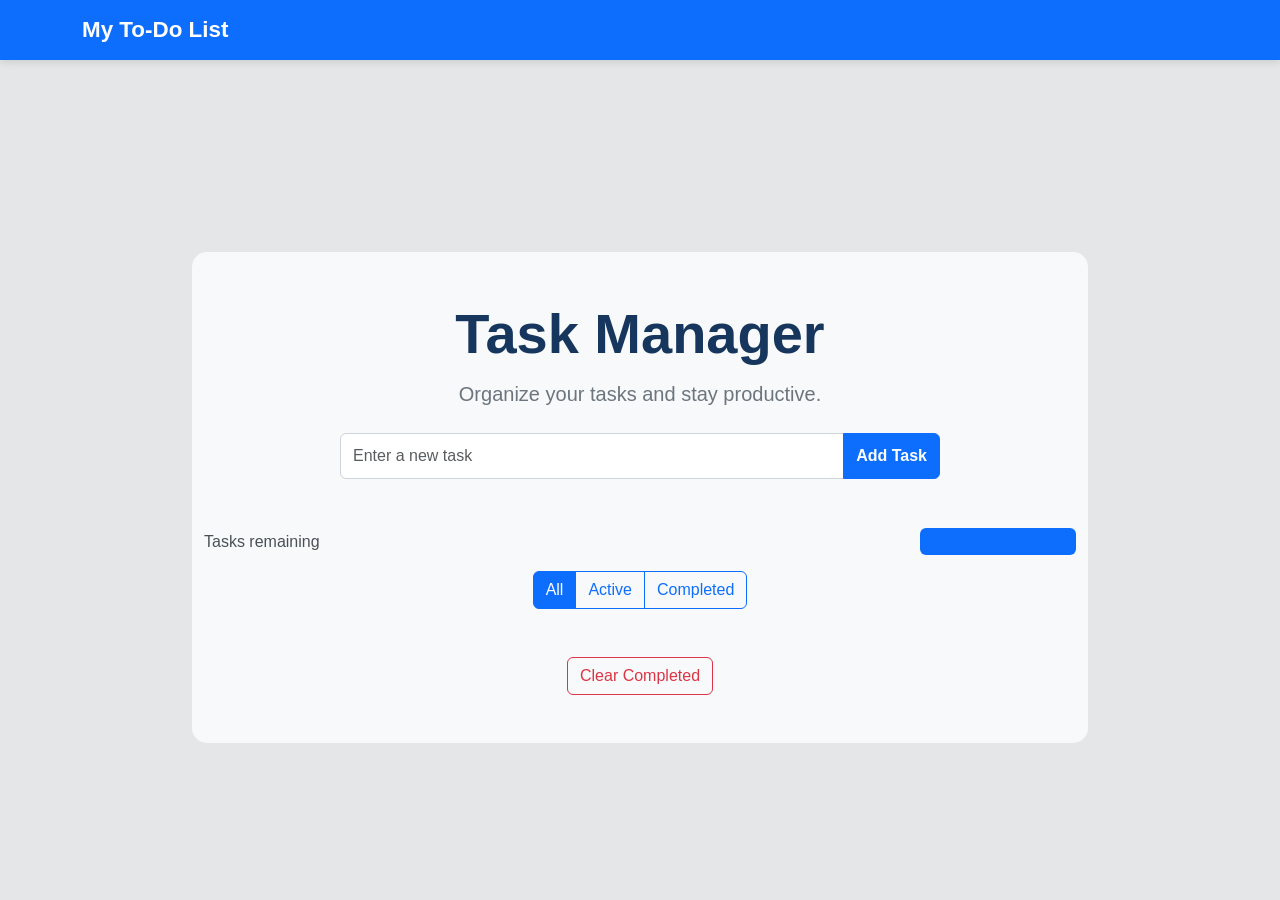
==== To-Do-List/index.html @ abea0eb9 "Add To-Do List" ====
<!doctype html>
<html lang="en">

<head>
    <meta charset="utf-8">
    <meta name="viewport" content="width=device-width, initial-scale=1">

    <title>To-Do List</title>

    <link
        href="https://cdn.jsdelivr.net/npm/bootstrap@5.3.8/dist/css/bootstrap.min.css"
        rel="stylesheet"
        integrity="sha384-sRIl4kxILFvY47J16cr9ZwB07vP4J8+LH7qKQnuqkuIAvNWLzeN8tE5YBujZqJLB"
        crossorigin="anonymous">

    <link rel="stylesheet" href="style.css">
</head>

<body>
    
    <nav class="navbar bg-primary">
        <div class="container">
            <a class="navbar-brand text-white" href="index.html">
                My To-Do List
            </a>
        </div>
    </nav>

    <main>
        <article>
            <section id="home" class="bg-light text-center py-5">

                <div class="container">

                    <!-- Heading -->
                    <h1 class="display-4">
                        <b>Task Manager</b>
                    </h1>

                    <p class="lead">
                        Organize your tasks and stay productive.
                    </p>

                    <!-- Input form -->
                    <form id="taskForm" class="task-form mx-auto mt-4">
                        <div class="input-group">
                            <input
                                type="text"
                                class="form-control"
                                id="taskInput"
                                placeholder="Enter a new task"
                                aria-label="Enter a new task">

                            <button type="submit" class="btn btn-primary">
                                Add Task
                            </button>
                        </div>
                    </form>

                    <!-- Validation message -->
                    <p
                        id="errorMessage"
                        class="text-danger mt-2"
                        role="alert">
                    </p>

                    <!-- Task counter -->
                    <div class="d-flex justify-content-between align-items-center mt-4">
                        <p class="remaining-tasks mb-0">
                            Tasks remaining
                        </p>

                        <span id="taskCounter" class="badge bg-primary fs-6">
                            0 remaining tasks
                        </span>
                    </div>
                    

                    <!-- Task filters -->
                    <div
                        class="btn-group mt-3"
                        role="group"
                        aria-label="Filter tasks">

                        <input
                            type="radio"
                            class="btn-check"
                            name="taskFilter"
                            id="filterAll"
                            value="all"
                            autocomplete="off"
                            checked>

                        <label class="btn btn-outline-primary" for="filterAll">
                            All
                        </label>

                        <input
                            type="radio"
                            class="btn-check"
                            name="taskFilter"
                            id="filterActive"
                            value="active"
                            autocomplete="off">

                        <label class="btn btn-outline-primary" for="filterActive">
                            Active
                        </label>

                        <input
                            type="radio"
                            class="btn-check"
                            name="taskFilter"
                            id="filterCompleted"
                            value="completed"
                            autocomplete="off">

                        <label class="btn btn-outline-primary" for="filterCompleted">
                            Completed
                        </label>

                    </div>

                    <!-- Task list -->
                    <ul
                        id="taskList"
                        class="list-group task-list mx-auto mt-4 text-start">
                    </ul>

                    <!-- Clear completed tasks -->
                    <button
                        type="button"
                        id="clearCompleted"
                        class="btn btn-outline-danger mt-4">
                        Clear Completed
                    </button>

                </div>
            </section>
        </article>
    </main>

    <!-- External JavaScript -->
    <script src="script.js"></script>

    <!-- Bootstrap JavaScript -->
    <script
        src="https://cdn.jsdelivr.net/npm/bootstrap@5.3.8/dist/js/bootstrap.bundle.min.js"
        integrity="sha384-FKyoEForCGlyvwx9Hj09JcYn3nv7wiPVlz7YYwJrWVcXK/BmnVDxM+D2scQbITxI"
        crossorigin="anonymous">
    </script>

</body>
</html>
---- To-Do-List/style.css ----
/* General page styling */
body {
    font-family: Arial, sans-serif;
    background-color: #e4e6e8;
    color: #212529;
    margin: 0;
    min-height: 100vh;
}

/* Navigation bar */
.navbar {
    box-shadow: 0 2px 8px rgba(0, 0, 0, 0.12);
}

.navbar-brand {
    font-size: 1.4rem;
    font-weight: bold;
}

/* Main section */
#home {
    margin:15% 15% 15%;
    background-color: #ffffff;
    border-radius: 15px;
    box-shadow:#212529 0 1px 0 rgba(0, 0, 0, 0.05);
}

/* Heading */
#home h1 {
    color: #17365d;
    font-weight: 700;
    margin-bottom: 12px;
}

#home .lead {
    color: #6c757d;
}

/* Input form */
.task-form {
    width: 100%;
    max-width: 600px;
}

.form-control {
    min-height: 46px;
    border: 1px solid #ced4da;
}

.form-control:focus {
    border-color: #86b7fe;
    box-shadow: 0 0 0 0.2rem rgba(13, 110, 253, 0.15);
}

/* Buttons */
.btn {
    transition: background-color 0.2s ease,
                transform 0.2s ease;
}

.btn-primary {
    font-weight: 600;
}

.btn-primary:hover {
    transform: translateY(-1px);
}

/* Validation message */
#errorMessage {
    font-size: 0.9rem;
    font-weight: 500;
    min-height: 1.2em;
}

/* Task counter */
.remaining-tasks {
    color: #495057;
}

#taskCounter {
    color: #0d6efd;
    font-weight: bold;
}

/* Filter buttons */
.btn-group {
    max-width: 100%;
}

.btn-outline-primary {
    font-weight: 500;
}

/* Task list */
.task-list {
    width: 100%;
    max-width: 600px;
    padding-left: 0;
}

/* Individual task items */
.task-list .list-group-item {
    display: flex;
    align-items: center;
    gap: 12px;
    padding: 14px 16px;
    overflow-wrap: anywhere;
}

/* Task text */
.task-text {
    flex: 1;
    min-width: 0;
}

/* Completed task appearance */
.task-text.completed {
    text-decoration: line-through;
    color: #6c757d;
}

/* Task checkbox */
.task-list input[type="checkbox"] {
    flex-shrink: 0;
    cursor: pointer;
}

/* Delete button */
.task-list .btn-danger {
    flex-shrink: 0;
}

/* Clear completed button */
#clearCompleted {
    font-weight: 500;
}

/* Mobile responsive styling */
@media (max-width: 576px) {
    #home {
        padding: 35px 12px;
    }

    #home h1 {
        font-size: 2rem;
    }

    #home .lead {
        font-size: 1rem;
    }

    .task-form,
    .task-list {
        max-width: 100%;
    }

    .input-group .btn {
        padding-left: 12px;
        padding-right: 12px;
    }

    .task-list .list-group-item {
        padding: 12px 10px;
        gap: 8px;
    }

    .task-list .btn {
        font-size: 0.85rem;
        padding: 5px 8px;
    }
}
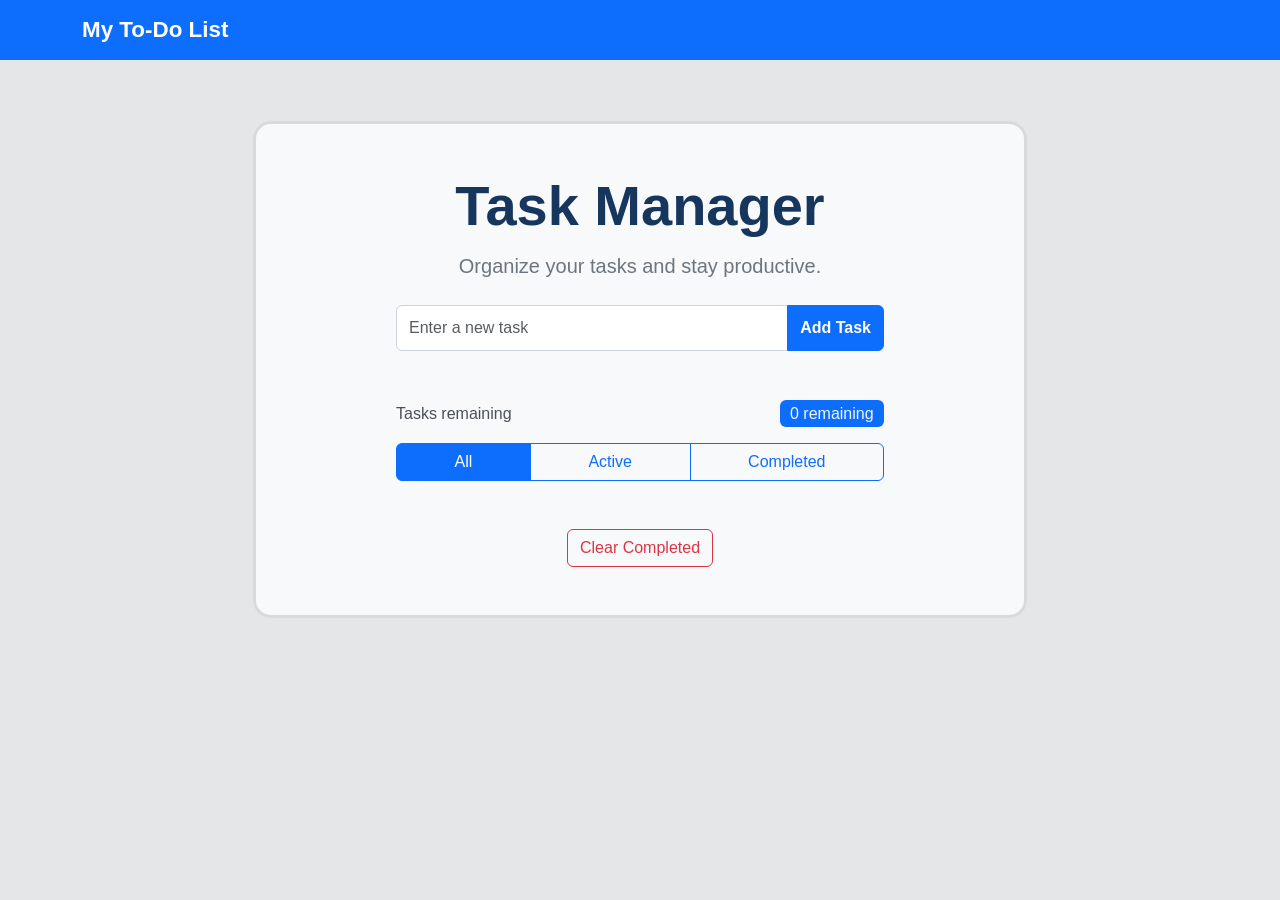
==== commit 702b0f3a: "update To-Do List" ====
--- a/To-Do-List/index.html
+++ b/To-Do-List/index.html
@@ -17,7 +17,7 @@
 </head>
 
 <body>
-    
+
     <nav class="navbar bg-primary">
         <div class="container">
             <a class="navbar-brand text-white" href="index.html">
@@ -32,7 +32,6 @@
 
                 <div class="container">
 
-                    <!-- Heading -->
                     <h1 class="display-4">
                         <b>Task Manager</b>
                     </h1>
@@ -41,7 +40,6 @@
                         Organize your tasks and stay productive.
                     </p>
 
-                    <!-- Input form -->
                     <form id="taskForm" class="task-form mx-auto mt-4">
                         <div class="input-group">
                             <input
@@ -57,26 +55,22 @@
                         </div>
                     </form>
 
-                    <!-- Validation message -->
                     <p
                         id="errorMessage"
                         class="text-danger mt-2"
                         role="alert">
                     </p>
 
-                    <!-- Task counter -->
                     <div class="d-flex justify-content-between align-items-center mt-4">
                         <p class="remaining-tasks mb-0">
                             Tasks remaining
                         </p>
 
                         <span id="taskCounter" class="badge bg-primary fs-6">
-                            0 remaining tasks
+                            0 remaining 
                         </span>
                     </div>
                     
-
-                    <!-- Task filters -->
                     <div
                         class="btn-group mt-3"
                         role="group"
@@ -121,13 +115,11 @@
 
                     </div>
 
-                    <!-- Task list -->
                     <ul
                         id="taskList"
                         class="list-group task-list mx-auto mt-4 text-start">
                     </ul>
 
-                    <!-- Clear completed tasks -->
                     <button
                         type="button"
                         id="clearCompleted"
@@ -140,10 +132,8 @@
         </article>
     </main>
 
-    <!-- External JavaScript -->
     <script src="script.js"></script>
 
-    <!-- Bootstrap JavaScript -->
     <script
         src="https://cdn.jsdelivr.net/npm/bootstrap@5.3.8/dist/js/bootstrap.bundle.min.js"
         integrity="sha384-FKyoEForCGlyvwx9Hj09JcYn3nv7wiPVlz7YYwJrWVcXK/BmnVDxM+D2scQbITxI"
--- a/To-Do-List/style.css
+++ b/To-Do-List/style.css
@@ -1,16 +1,6 @@
-
-/* General page styling */
 body {
     font-family: Arial, sans-serif;
     background-color: #e4e6e8;
-    color: #212529;
-    margin: 0;
-    min-height: 100vh;
-}
-
-/* Navigation bar */
-.navbar {
-    box-shadow: 0 2px 8px rgba(0, 0, 0, 0.12);
 }
 
 .navbar-brand {
@@ -18,15 +8,14 @@
     font-weight: bold;
 }
 
-/* Main section */
 #home {
-    margin:15% 15% 15%;
+    margin:5% 20% 20%;
     background-color: #ffffff;
     border-radius: 15px;
-    box-shadow:#212529 0 1px 0 rgba(0, 0, 0, 0.05);
+   box-shadow:0 0 0 3px rgba(32, 18, 18, 0.05);
+   padding: 10%;
 }
 
-/* Heading */
 #home h1 {
     color: #17365d;
     font-weight: 700;
@@ -37,7 +26,6 @@
     color: #6c757d;
 }
 
-/* Input form */
 .task-form {
     width: 100%;
     max-width: 600px;
@@ -53,7 +41,6 @@
     box-shadow: 0 0 0 0.2rem rgba(13, 110, 253, 0.15);
 }
 
-/* Buttons */
 .btn {
     transition: background-color 0.2s ease,
                 transform 0.2s ease;
@@ -67,40 +54,35 @@
     transform: translateY(-1px);
 }
 
-/* Validation message */
 #errorMessage {
     font-size: 0.9rem;
     font-weight: 500;
     min-height: 1.2em;
 }
 
-/* Task counter */
 .remaining-tasks {
     color: #495057;
 }
 
 #taskCounter {
-    color: #0d6efd;
-    font-weight: bold;
+    color: #f1f5f9;
+    font-weight: 100;
 }
 
-/* Filter buttons */
 .btn-group {
-    max-width: 100%;
+    width: 100%;
 }
 
 .btn-outline-primary {
     font-weight: 500;
 }
 
-/* Task list */
 .task-list {
     width: 100%;
     max-width: 600px;
     padding-left: 0;
 }
 
-/* Individual task items */
 .task-list .list-group-item {
     display: flex;
     align-items: center;
@@ -109,35 +91,29 @@
     overflow-wrap: anywhere;
 }
 
-/* Task text */
 .task-text {
     flex: 1;
     min-width: 0;
 }
 
-/* Completed task appearance */
 .task-text.completed {
     text-decoration: line-through;
     color: #6c757d;
 }
 
-/* Task checkbox */
 .task-list input[type="checkbox"] {
     flex-shrink: 0;
     cursor: pointer;
 }
 
-/* Delete button */
 .task-list .btn-danger {
     flex-shrink: 0;
 }
 
-/* Clear completed button */
 #clearCompleted {
     font-weight: 500;
 }
 
-/* Mobile responsive styling */
 @media (max-width: 576px) {
     #home {
         padding: 35px 12px;
